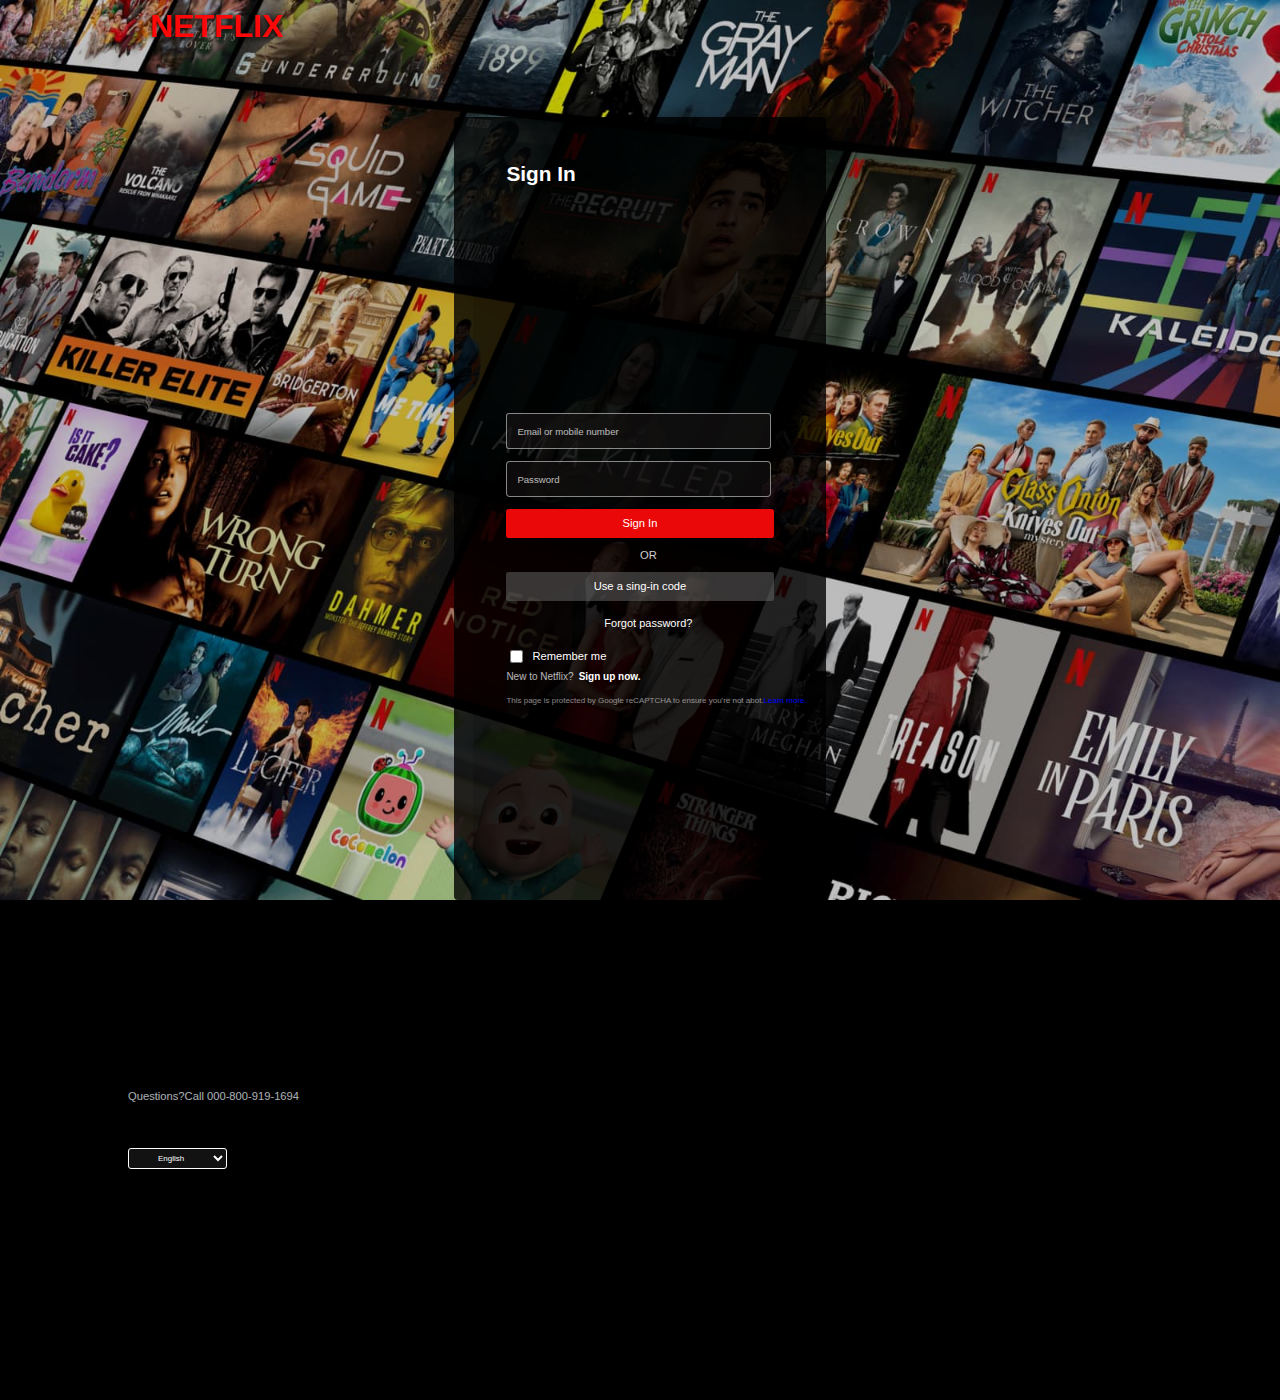
==== index.html @ b48a3c1e "all rename index.html & style.css" ====
<!DOCTYPE html>
<html lang="en">
<head>
    <meta charset="UTF-8">
    <meta name="viewport" content="width=device-width, initial-scale=1.0">
    <title>Netflix</title>
    <link rel="icon" href="logo.png">
    <link rel="stylesheet" href="style.css">
</head>
<body>
    <div class="outer">    
        <div class="innerouter m">
                <div class="inner1">
                    <h1 class="h1">NETFLIX</h1>
               </div>
               <div class="inner2">
                   <div class="maindiv">
                       <div class="singin">
                          <h2>Sign In</h2>
                   </div>
                   <div class="form">
                     <div class="input"><input type="text" placeholder="Email or mobile number"></div>
                     <div class="input"><input type="password" placeholder="Password"></div>
                     <div><button class="btn1">Sign In</button></div>
                     <h4 style="color: white;">OR</h4>
                     <div><button class="btn2">Use a sing-in code</button></div>
                     <h5 style="color: white;">Forgot password?</h5>
                   <div class="remainder"><input type="checkbox"><span class="Remember">Remember me</span></div>
                   <div class="last"><p style="opacity: 0.7;">New to Netflix?</p><p class="signupnow">Sign up now.</p>
                   </div>
                   <div class="re">
                       <span style="color: white; opacity: 0.5;">This page is protected by Google reCAPTCHA to ensure you're not abot.</span><a style="color:blue; opacity: 1;">Learn more.</a>
                   </div>
                    
               </div>
           
            </div>
        </div>         
    </div>       
    <div class="footer">
        <p class="call">Questions?Call 000-800-919-1694</p>
        <br><br>
        <span class="footerElements">FAQ</span>
        <span class="footerElements" style="padding-right: 100px;">Help Center</span>
        <span class="footerElements">Terms of Use</span>
        <span class="footerElements">Privacy</span>
        
        <span class="footerElements">Cookies Preference</span>
        <span class="footerElements">Corporate Information</span>
        <select class="badge" name="dropdown" id="dropdown">
            English
            <option value="English">English</option>
            <option value="Hindi">Hindi</option>
            <option value="Marathi">Marathi</option>
        </select>
        </div>
</body>
</html>
---- style.css ----
body{
    margin: 0;
    padding: 0;
    font-family: Netflix Sans, Helvetica Neue, Segoe UI, Roboto, Ubuntu, sans-serif;
    font-size: 16px;
    color: black;
}
.outer{
    background-color: black;
    height: 100%;
    display: flex;
    flex-direction: column;
    overflow: auto;

}
.innerouter{
    align-items: center;
    height: 100vh;
    display: flex;
    justify-content: center;
    flex-direction: column;
    background-image:url("netflix-web.jpg");
    background-size: cover;
}
.inner1{
    width: 100%;
    height:15%;
}
.h1{
    margin-left: 150px;
   margin-top: 8px;
   color: rgb(253, 8, 8);
   text-shadow: 0 1px 5px black;
}
.inner2{
    display: flex;
    width: 29%;
    height:100%;
    justify-content: center;
    align-items: center;
    border-radius: 4px;
    background-color: rgba(0, 0, 0, 0.8);
}
.maindiv{
    z-index: 1;
    display: flex;
    flex-direction: column;
    background-color: rgba(0, 0, 0, 0.1);
    height: 100%;
    width: 90%;
    justify-content: center;
    justify-items: center;
}
.singin{
    display: flex;
    justify-items: center;
    width: 100%;
    background-color: rgba(0, 0, 0, 0);
    height: 15%;
    margin-top: 15%;
    margin-left: 5%;
}
.singin h2{
    color: white;
    margin-top: -10%;
    font-size: 1.3rem;
    padding-left: 5%;   
}
.form{
    display: flex;
    flex-direction: column;
    margin-top: -20%;
    margin-left: 5%;
    position: relative;
    width: 100%;
    background-color:rgba(0, 0, 0, 0.000000001);
    height: 80%;
    padding-left: 5%;
    justify-content: center;
    justify-items: center;

}
input[type="text"]{

    appearance: none;
    height: 2rem;
    width: 75%;
    background-color: rgba(24, 20, 20, 0.6);
    border: 1px solid rgba(255, 255, 255, 0.5);
    border-radius: 3px;
    padding-left: 10px;
}
input::placeholder{
    color: white;
    font-size: 0.6rem;
    opacity: 0.7;
}
input[type="password"]{
    margin-top: 12px;
    appearance: none;
    height: 2rem;
    width: 75%;
    background-color: rgba(24, 20, 20, 0.5);
    border: 1px solid rgba(255, 255, 255, 0.5);
    border-radius: 4px;
    padding-left: 10px;
}
.btn1{
    height: 1.8rem;
    width: 80%;
    background-color: rgb(235, 8, 8);
    color: white;
    font-size: 0.7rem;
    font-weight: 500;
    margin-top: 12px;
    margin-bottom: 18px;
    border: none;
    border-radius: 2.8px;

}
.form h4{
    text-align: center;
    font-weight: 100;
    font-size: 0.7rem;
    opacity: 0.8;
    margin-top: -2%;
    margin-right: 15%;
}
.form h5{
    text-align: center;
    font-weight: 400;
    font-size: 11px;
    opacity: 1;
    margin-right: 15%;
    margin-top: -2px;
}
.btn2{
    height: 1.8rem;
    width: 80%;
    background-color:rgb(105, 105, 105,0.5);
    color: white;
    font-size: 0.7rem;
    font-weight: 520;
    margin-top: 20px;
    border: none;
    border-radius: 2.8px;
    margin-top: -4px;
    margin-bottom: 18px;
}
.remainder{
    display: flex;
    align-items: center;
}
.remainder span{
    display: inline-block;
    font-size:0.7em;
    margin-left: 6px;
    color: white;
    align-items: center;
    
}
.last{
    color: white;
    display: inline;
    align-items: center;
    font-size: 15px;
    
}
.last p {
    font-size: 10px;
    display: inline;
    margin-right: 5px;   
}
.signupnow{
    font-weight: 600;
    font-size: 10%;
}
.re{
    margin-top: 4%;
    font-size: 8px;
    padding-right: 5%;
}
.footerElements{
    display: none;
}
.footer{
    background-color: black;
    color: aliceblue;
    height:500px;
}
.call{
    margin: 0;
    font-size:70%;
}
.footer p{

    margin-top: 190px;
    display: inline-block;
    margin-left: 10%;
    opacity: 0.7;
}
.footer span{
    margin-left: 10%;
    margin-top: 5px;
    opacity: 0.7;
    text-decoration: underline;
    cursor: pointer;
}
.badge{
    display: block;
    font-size: 50%;
    margin-left: 10%;
    margin-top: 2%;
    padding: 4px 25px 4px 25px;
    background-color: #121212;
    color: white;
    border: 1px solid white;
    border-radius: 3px;
}

@media(max-width:431px){
    .outer{
        background-color: black;
        height: 100%;
        display: flex;
        flex-direction: column;
        overflow: auto;
        cursor: pointer;
    }
    .innerouter{
        height: 80vh;
        width: 90%;
        padding-bottom: 30px;
        display: flex;
        margin-left: 5%;
        background-image: none;
        border-bottom: 1.5px solid rgba(255,255,255, 0.3);
        
    } 
    .inner1{
        width: 100%;
        height:15%;
    }
    .h1{
        font-size: 30px;
        text-align: start;
        margin-left: 0.1em;
       margin-top: 3%;
       color: rgb(253, 8, 8);
       
    }  
    .inner2{
        display: flex;
        justify-content: center;
        background-color:rgba(0, 0, 0, 0.7);
        width: 100%;
        height:100%;
        
    }
    .maindiv{
        
        background-color: rgba(0, 0, 0, 0);
        height: 80%;
        width: 100%;
        margin-top: -25%;
        display: flex;
        align-content: start;
        justify-items: start;
        
    }
    .singin{
        
        margin-top: -4%;
        margin-left: 0;
        width: 500px;
        background-color: rgba(0, 0, 0, 0);
        height: 10%;
        display: flex;

    }
   .singin h2{
    
    color: white;
    text-align:left;
    margin-top: 2px;
    margin-left: -5%;
    font-size: 1.8rem;
    font-weight: 700;
    width: 50%;
    } 
    .form{
        padding: 0;
        display: flex;
        flex-direction: column;
        margin-left: 0;
        margin-top: 22%;
        width: 100%;
        background-color:rgba(0, 0, 0, 0.000000001);
        height: 80%;
    }
    input[type="text"]{
        position: relative;
        height: 3.3rem;
        width: 96%;
        background-color: rgba(0, 0, 0, 0.000000001);
        border: 1px solid white;
        border-radius: 5px;
        padding-left: 10px;
        margin-top: 5%;
    }
    input::placeholder{
        color: white;
        font-size: 1.1em;
        opacity: 0.7;
    }
    input[type="password"]{
        margin-top: 15px;
        /* position: relative; */
        appearance: none;
        height: 3.3rem;
        width: 96%;
        background-color: rgba(0, 0, 0, 0.000000001);
        border: 0.1px solid white;
        border-radius: 5px;
        padding-left: 10px;
    }
    .btn1{
        height: 2.5rem;
        width: 99.5%;
        background-color: rgb(235, 8, 8);
        color: white;
        font-size: 1rem;
        font-weight: 500;
        margin-top: 20px;
        margin-bottom: 18px;
        border: none;
        border-radius: 2.8px;
        padding-left:20px;
    
    }
    .btn2{
        height: 2.5rem;
        width: 99.5%;
        background-color:rgb(105, 105, 105,0.5);
        color: white;
        font-size: 1rem;
        font-weight: 520;
        margin-top: 20px;
        border: none;
        border-radius: 2.8px;
        margin-top: -4px;
        margin-bottom: 18px;
    }
    .remainder{
        margin-bottom: 15px;
    }
    .remainder span{
        font-size:1.1em;
        margin-left: 10px;
        color: white;
    }
    
    .last{
        color: white;
        display: inline;
        align-items: center;
        margin-bottom: 25px;
        /* font-size: 12%; */
        
    }
    .last p {
        display: inline;
        margin-right: 5px;
        font-size: 100%;   
    }
    .re{
        font-size: 14px;
        padding-right: 5%;
    }
    .form h4{
        text-align: center;
        font-weight: 400;
        opacity: 0.8;
        margin-top: -1px;
        text-align: center;
        margin-left: 8%;
    }
    .form h5{
        text-align: center;
        font-weight: 400;
        font-size: 1rem;
        opacity: 1;
        margin-left:15%;
    }
    .footer{
        background-color: black;
        color: aliceblue;
        height:300px;
        
    }    
    .footerElements{
        display: none;
    }  
    .badge{
        display: block;
        margin-left: 10%;
        margin-top: 5%;
        padding: 4px 25px 4px 25px;
        background-color: #121212;
        color: white;
        border: 1px solid white;
        border-radius: 3px;
        
    }
    
}
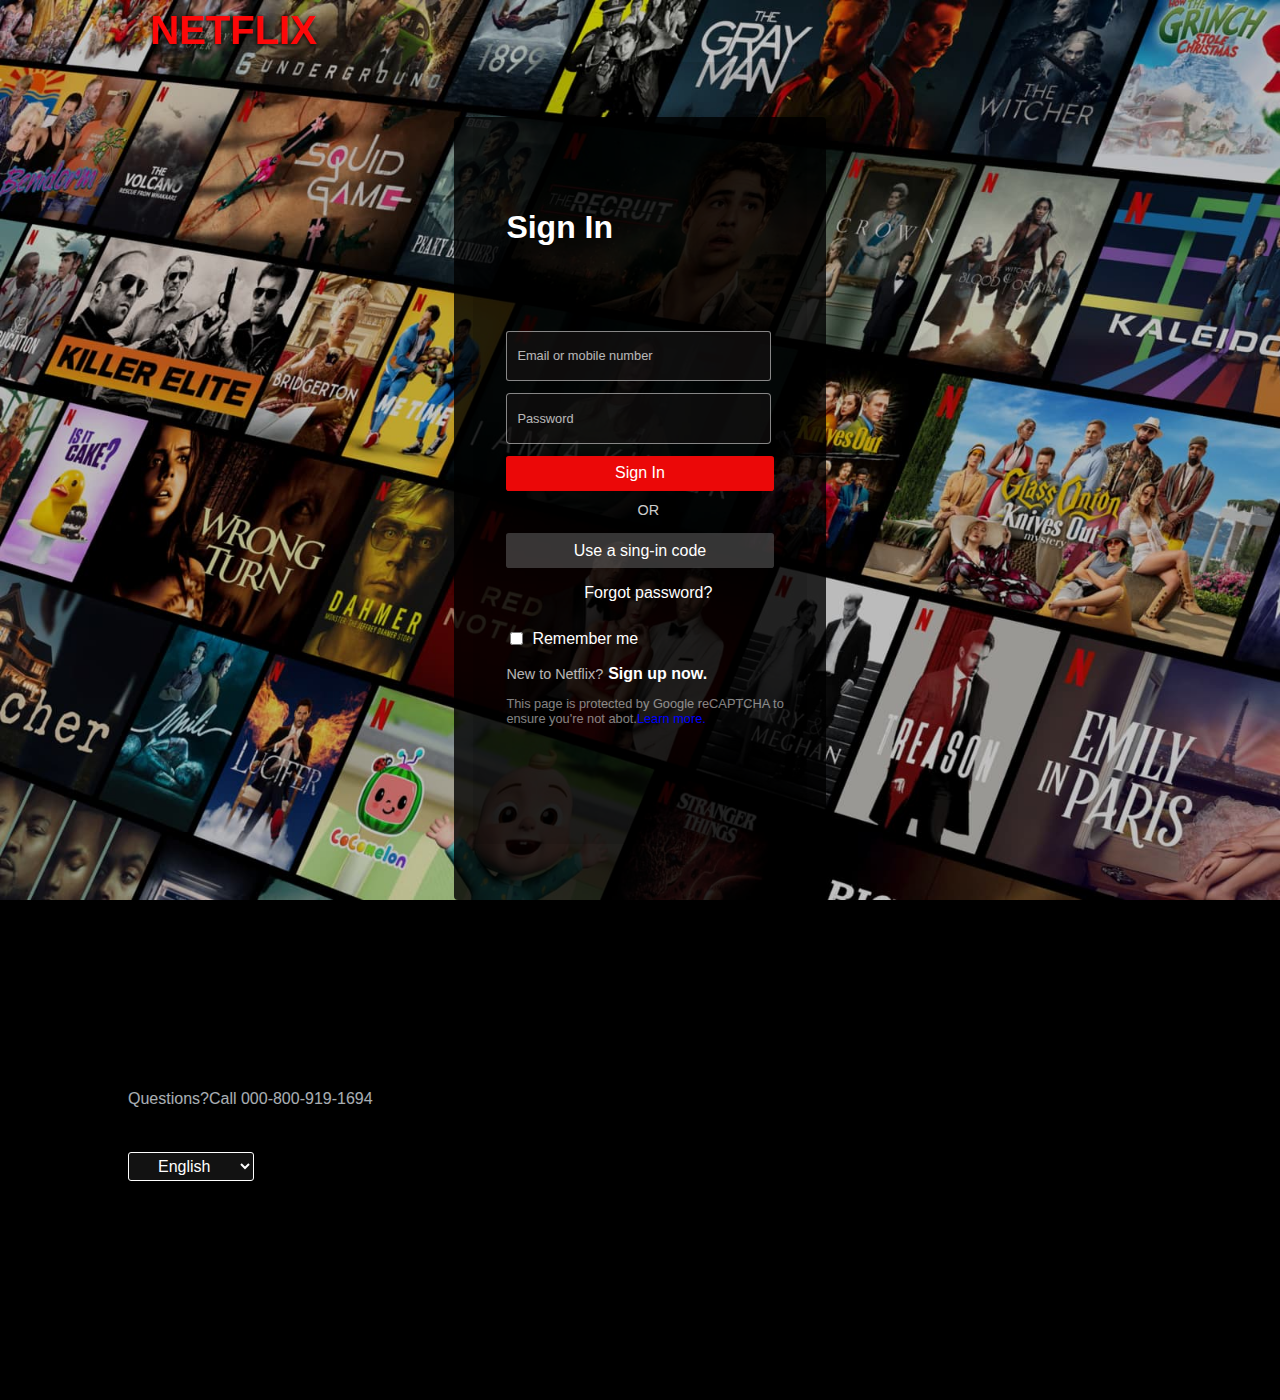
==== commit a04ae645: "changes done" ====
--- a/index.html
+++ b/index.html
@@ -4,7 +4,7 @@
     <meta charset="UTF-8">
     <meta name="viewport" content="width=device-width, initial-scale=1.0">
     <title>Netflix</title>
-    <link rel="icon" href="logo.png">
+    <link rel="icon" href="file.png">
     <link rel="stylesheet" href="style.css">
 </head>
 <body>
@@ -26,7 +26,7 @@
                      <div><button class="btn2">Use a sing-in code</button></div>
                      <h5 style="color: white;">Forgot password?</h5>
                    <div class="remainder"><input type="checkbox"><span class="Remember">Remember me</span></div>
-                   <div class="last"><p style="opacity: 0.7;">New to Netflix?</p><p class="signupnow">Sign up now.</p>
+                   <div class="last"><p style="opacity: 0.7;">New to Netflix?</p><p class="sign-up">Sign up now.</p>
                    </div>
                    <div class="re">
                        <span style="color: white; opacity: 0.5;">This page is protected by Google reCAPTCHA to ensure you're not abot.</span><a style="color:blue; opacity: 1;">Learn more.</a>
--- a/style.css
+++ b/style.css
@@ -31,6 +31,7 @@
    margin-top: 8px;
    color: rgb(253, 8, 8);
    text-shadow: 0 1px 5px black;
+   font-size: 2.5rem;
 }
 .inner2{
     display: flex;
@@ -42,12 +43,13 @@
     background-color: rgba(0, 0, 0, 0.8);
 }
 .maindiv{
-    z-index: 1;
+    /* z-index: 1; */
     display: flex;
     flex-direction: column;
     background-color: rgba(0, 0, 0, 0.1);
     height: 100%;
     width: 90%;
+    margin-top: -30%;
     justify-content: center;
     justify-items: center;
 }
@@ -57,33 +59,34 @@
     width: 100%;
     background-color: rgba(0, 0, 0, 0);
     height: 15%;
-    margin-top: 15%;
+    margin-bottom: 10%;
     margin-left: 5%;
 }
 .singin h2{
     color: white;
-    margin-top: -10%;
-    font-size: 1.3rem;
+    /* margin-top: -10%; */
+    font-size: 2rem;
     padding-left: 5%;   
 }
 .form{
     display: flex;
     flex-direction: column;
-    margin-top: -20%;
+    /* margin-top: -20%; */
     margin-left: 5%;
     position: relative;
     width: 100%;
     background-color:rgba(0, 0, 0, 0.000000001);
-    height: 80%;
+    height: 50%;
     padding-left: 5%;
     justify-content: center;
-    justify-items: center;
+    justify-items: start;
+
 
 }
 input[type="text"]{
 
     appearance: none;
-    height: 2rem;
+    height: 2.9rem;
     width: 75%;
     background-color: rgba(24, 20, 20, 0.6);
     border: 1px solid rgba(255, 255, 255, 0.5);
@@ -92,13 +95,13 @@
 }
 input::placeholder{
     color: white;
-    font-size: 0.6rem;
+    font-size: 0.8rem;
     opacity: 0.7;
 }
 input[type="password"]{
     margin-top: 12px;
     appearance: none;
-    height: 2rem;
+    height:  2.9rem;
     width: 75%;
     background-color: rgba(24, 20, 20, 0.5);
     border: 1px solid rgba(255, 255, 255, 0.5);
@@ -106,11 +109,11 @@
     padding-left: 10px;
 }
 .btn1{
-    height: 1.8rem;
+    height: 2.2rem;
     width: 80%;
     background-color: rgb(235, 8, 8);
     color: white;
-    font-size: 0.7rem;
+    font-size: 1rem;
     font-weight: 500;
     margin-top: 12px;
     margin-bottom: 18px;
@@ -121,7 +124,7 @@
 .form h4{
     text-align: center;
     font-weight: 100;
-    font-size: 0.7rem;
+    font-size: 0.9rem;
     opacity: 0.8;
     margin-top: -2%;
     margin-right: 15%;
@@ -129,17 +132,17 @@
 .form h5{
     text-align: center;
     font-weight: 400;
-    font-size: 11px;
+    font-size: 1rem;
     opacity: 1;
     margin-right: 15%;
     margin-top: -2px;
 }
 .btn2{
-    height: 1.8rem;
+    height:  2.2rem;
     width: 80%;
     background-color:rgb(105, 105, 105,0.5);
     color: white;
-    font-size: 0.7rem;
+    font-size: 1rem;
     font-weight: 520;
     margin-top: 20px;
     border: none;
@@ -153,7 +156,7 @@
 }
 .remainder span{
     display: inline-block;
-    font-size:0.7em;
+    font-size:1rem;
     margin-left: 6px;
     color: white;
     align-items: center;
@@ -163,21 +166,23 @@
     color: white;
     display: inline;
     align-items: center;
-    font-size: 15px;
+    font-size: 1rem;
+    margin-top: 5%;
     
 }
 .last p {
-    font-size: 10px;
+    font-size: 0.9rem;
     display: inline;
     margin-right: 5px;   
 }
-.signupnow{
+.last .sign-up{
     font-weight: 600;
-    font-size: 10%;
+    font-size: 1rem;
 }
 .re{
+    width: 90%;
     margin-top: 4%;
-    font-size: 8px;
+    font-size: 0.8rem;
     padding-right: 5%;
 }
 .footerElements{
@@ -193,7 +198,7 @@
     font-size:70%;
 }
 .footer p{
-
+    font-size: 1rem;
     margin-top: 190px;
     display: inline-block;
     margin-left: 10%;
@@ -208,7 +213,7 @@
 }
 .badge{
     display: block;
-    font-size: 50%;
+    font-size: 1rem;
     margin-left: 10%;
     margin-top: 2%;
     padding: 4px 25px 4px 25px;
@@ -218,199 +223,9 @@
     border-radius: 3px;
 }
 
-@media(max-width:431px){
-    .outer{
-        background-color: black;
-        height: 100%;
-        display: flex;
-        flex-direction: column;
-        overflow: auto;
-        cursor: pointer;
+@media(max-width:800px){
+    body{
+        display: none;
     }
-    .innerouter{
-        height: 80vh;
-        width: 90%;
-        padding-bottom: 30px;
-        display: flex;
-        margin-left: 5%;
-        background-image: none;
-        border-bottom: 1.5px solid rgba(255,255,255, 0.3);
-        
-    } 
-    .inner1{
-        width: 100%;
-        height:15%;
-    }
-    .h1{
-        font-size: 30px;
-        text-align: start;
-        margin-left: 0.1em;
-       margin-top: 3%;
-       color: rgb(253, 8, 8);
-       
-    }  
-    .inner2{
-        display: flex;
-        justify-content: center;
-        background-color:rgba(0, 0, 0, 0.7);
-        width: 100%;
-        height:100%;
-        
-    }
-    .maindiv{
-        
-        background-color: rgba(0, 0, 0, 0);
-        height: 80%;
-        width: 100%;
-        margin-top: -25%;
-        display: flex;
-        align-content: start;
-        justify-items: start;
-        
-    }
-    .singin{
-        
-        margin-top: -4%;
-        margin-left: 0;
-        width: 500px;
-        background-color: rgba(0, 0, 0, 0);
-        height: 10%;
-        display: flex;
-
-    }
-   .singin h2{
-    
-    color: white;
-    text-align:left;
-    margin-top: 2px;
-    margin-left: -5%;
-    font-size: 1.8rem;
-    font-weight: 700;
-    width: 50%;
-    } 
-    .form{
-        padding: 0;
-        display: flex;
-        flex-direction: column;
-        margin-left: 0;
-        margin-top: 22%;
-        width: 100%;
-        background-color:rgba(0, 0, 0, 0.000000001);
-        height: 80%;
-    }
-    input[type="text"]{
-        position: relative;
-        height: 3.3rem;
-        width: 96%;
-        background-color: rgba(0, 0, 0, 0.000000001);
-        border: 1px solid white;
-        border-radius: 5px;
-        padding-left: 10px;
-        margin-top: 5%;
-    }
-    input::placeholder{
-        color: white;
-        font-size: 1.1em;
-        opacity: 0.7;
-    }
-    input[type="password"]{
-        margin-top: 15px;
-        /* position: relative; */
-        appearance: none;
-        height: 3.3rem;
-        width: 96%;
-        background-color: rgba(0, 0, 0, 0.000000001);
-        border: 0.1px solid white;
-        border-radius: 5px;
-        padding-left: 10px;
-    }
-    .btn1{
-        height: 2.5rem;
-        width: 99.5%;
-        background-color: rgb(235, 8, 8);
-        color: white;
-        font-size: 1rem;
-        font-weight: 500;
-        margin-top: 20px;
-        margin-bottom: 18px;
-        border: none;
-        border-radius: 2.8px;
-        padding-left:20px;
-    
-    }
-    .btn2{
-        height: 2.5rem;
-        width: 99.5%;
-        background-color:rgb(105, 105, 105,0.5);
-        color: white;
-        font-size: 1rem;
-        font-weight: 520;
-        margin-top: 20px;
-        border: none;
-        border-radius: 2.8px;
-        margin-top: -4px;
-        margin-bottom: 18px;
-    }
-    .remainder{
-        margin-bottom: 15px;
-    }
-    .remainder span{
-        font-size:1.1em;
-        margin-left: 10px;
-        color: white;
-    }
-    
-    .last{
-        color: white;
-        display: inline;
-        align-items: center;
-        margin-bottom: 25px;
-        /* font-size: 12%; */
-        
-    }
-    .last p {
-        display: inline;
-        margin-right: 5px;
-        font-size: 100%;   
-    }
-    .re{
-        font-size: 14px;
-        padding-right: 5%;
-    }
-    .form h4{
-        text-align: center;
-        font-weight: 400;
-        opacity: 0.8;
-        margin-top: -1px;
-        text-align: center;
-        margin-left: 8%;
-    }
-    .form h5{
-        text-align: center;
-        font-weight: 400;
-        font-size: 1rem;
-        opacity: 1;
-        margin-left:15%;
-    }
-    .footer{
-        background-color: black;
-        color: aliceblue;
-        height:300px;
-        
-    }    
-    .footerElements{
-        display: none;
-    }  
-    .badge{
-        display: block;
-        margin-left: 10%;
-        margin-top: 5%;
-        padding: 4px 25px 4px 25px;
-        background-color: #121212;
-        color: white;
-        border: 1px solid white;
-        border-radius: 3px;
-        
-    }
-    
-}
+
+}
